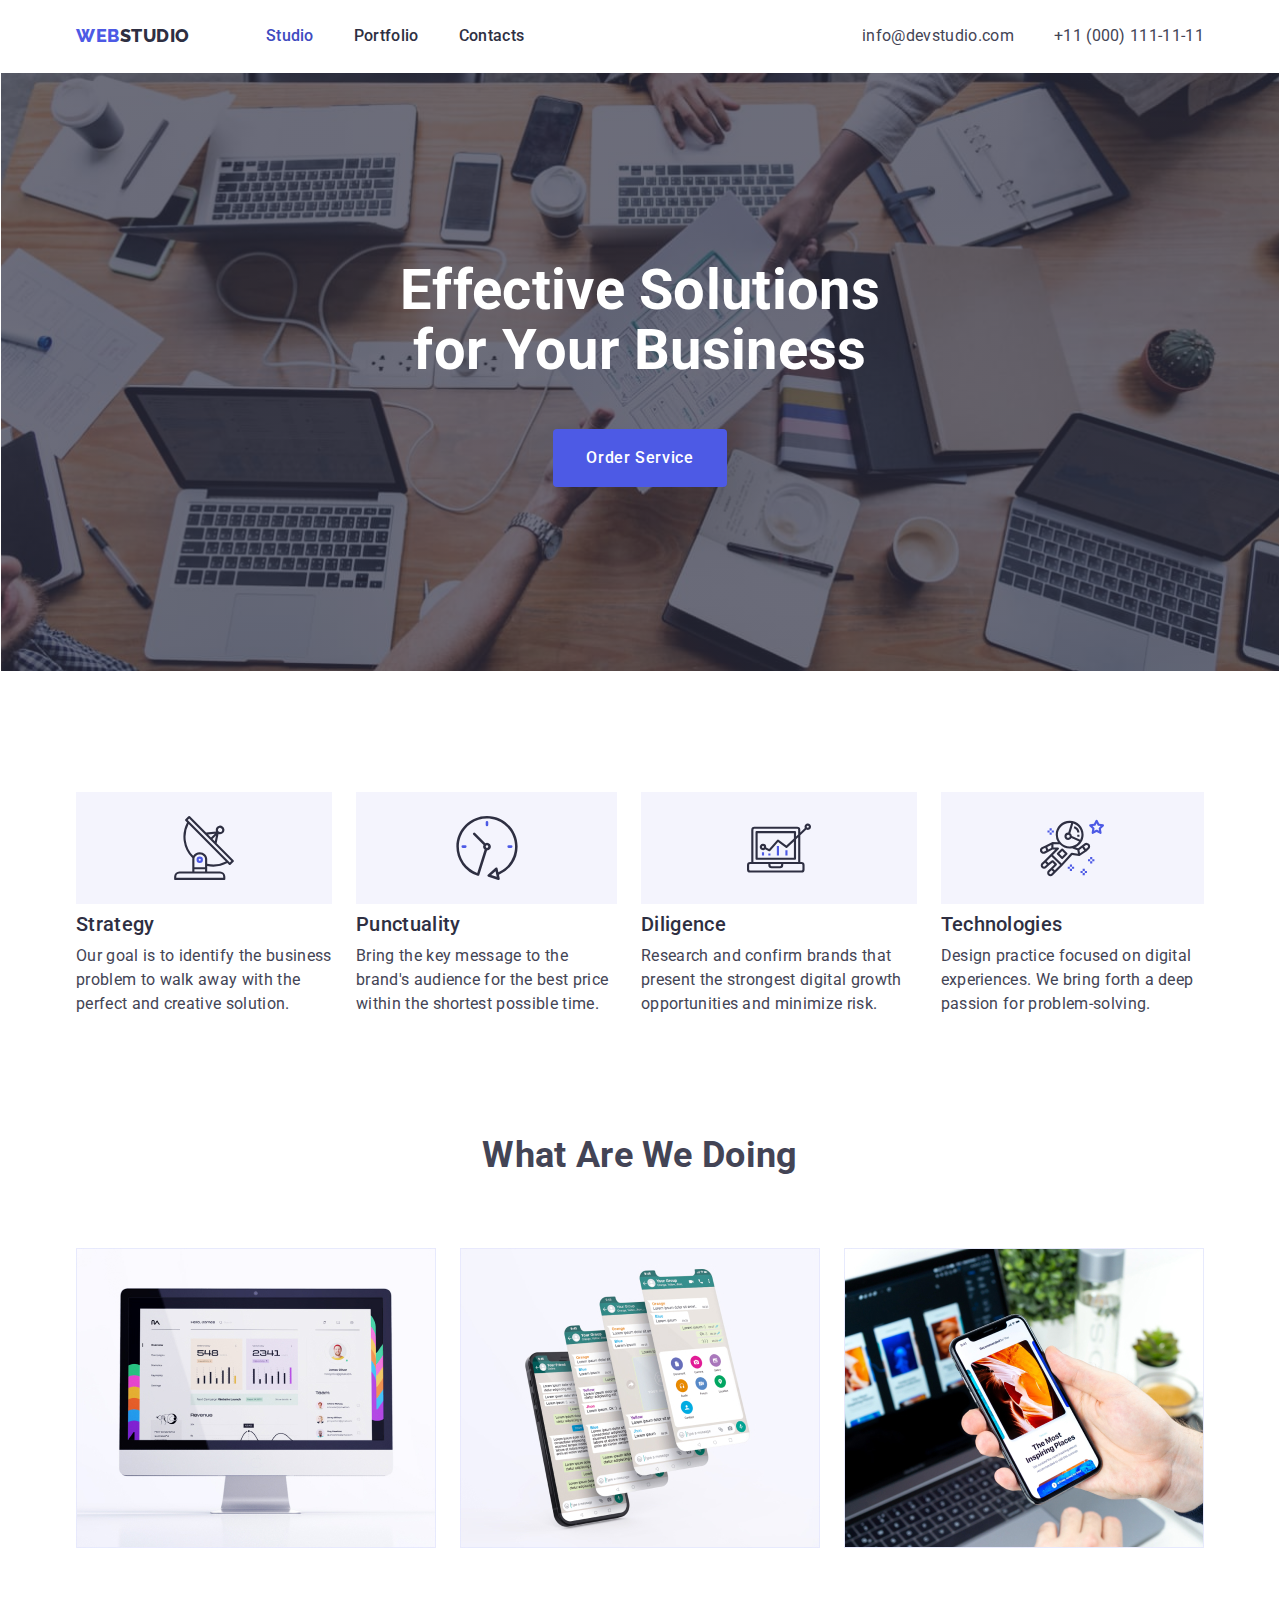
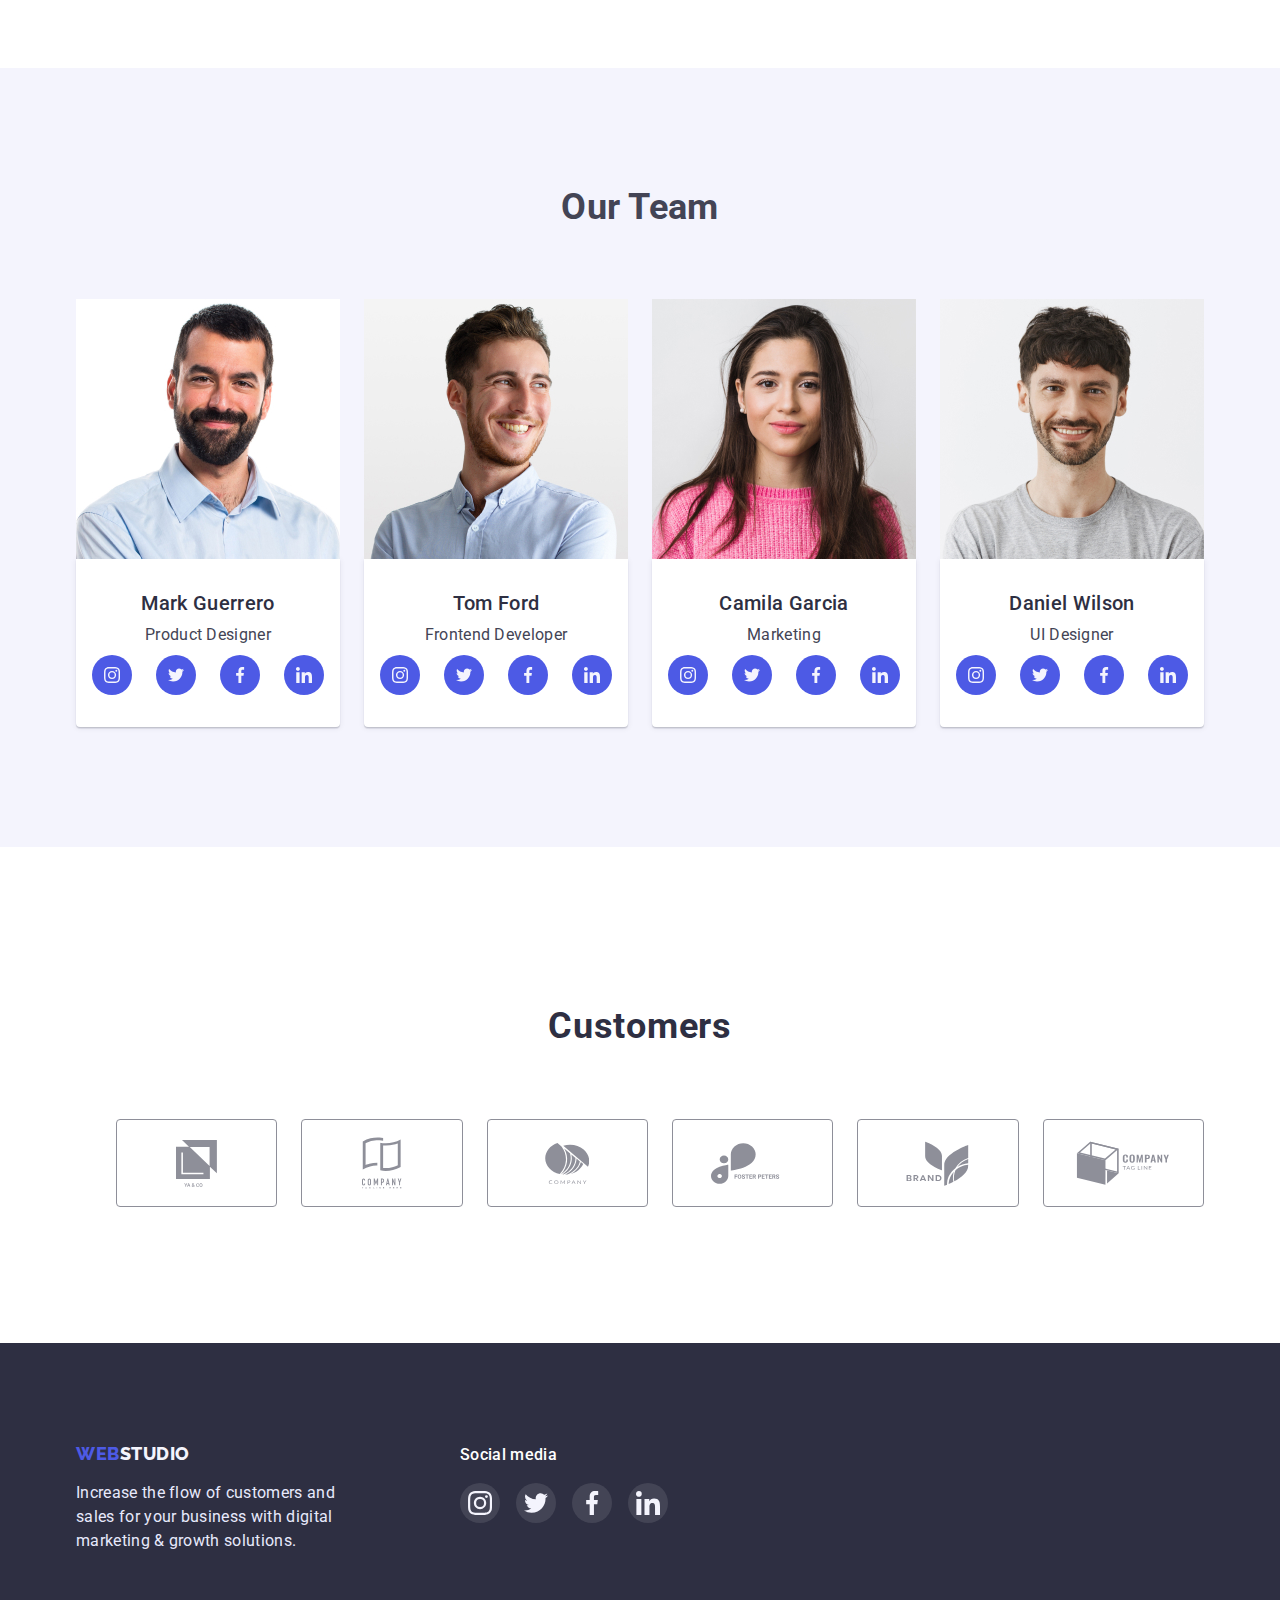
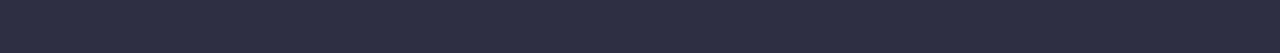
==== index.html @ 41a915ce "Initial commit" ====
<!DOCTYPE html>
<html lang="en">
<head>
    <meta charset="UTF-8">
    <meta http-equiv="X-UA-Compatible" content="IE=edge">
    <meta name="viewport" content="width=device-width, initial-scale=1.0">
    <title>Document</title>
    <link rel="preconnect" href="https://fonts.googleapis.com">
    <link rel="preconnect" href="https://fonts.gstatic.com" crossorigin>
    <link href="https://fonts.googleapis.com/css2?family=Raleway:wght@800&family=Roboto:wght@400;500;700&display=swap" rel="stylesheet">
    <link rel="stylesheet" href="https://cdnjs.cloudflare.com/ajax/libs/modern-normalize/1.1.0/modern-normalize.min.css">
    <link rel="stylesheet" href="./css/style.css">
</head>
<body class="page">
    <header>
        <div class="container main-nav">
        <nav class="main-nav">
        <a href="./index.html" class="header-link"><span class="header-logo">Web</span>Studio</a>
        <ul class="site-nav-list">
        <li class="site-nav item"><a class="link current" href="./index.html">Studio</a>
        </li>
        <li class="site-nav item"><a class="link" href="./portfolio.html">Portfolio</a>
        </li>
        <li class="site-nav item"><a class="link" href="">Contacts</a>
        </li>
    </ul>
</nav>
<address>
<ul class="address-nav">
    <li class="address-nav item">
        <a class="address-link" href="mailto:info@devstudio.com">info@devstudio.com</a>
    </li>
    <li class="address-nav item">
        <a class="address-link" href="tel:+110001111111">+11 (000) 111-11-11</a>
    </li>
</ul>
</address>
</div>
    </header>
    <main>
     <section class="hero">
        <div class="container">
            <div class="header-content">
        <h1 class="hero-title">Effective Solutions for Your Business </h1>
        <button type="button" class="button">Order Service</button>
    </div>
</div>
    </section>
<!--Section 1-->
    <section class="section">
        <div class="container">
        <h2 class="visually-hiden">Section 1</h2>
    <ul class="section-one-list">
        <li class="section-one-li strategy">
            <div class="section-one-icon">
                <svg class="section-one-svg">
                    <use href="./images/all-icon.svg#icon-antenna"></use>
                </svg>
            </div>
        <h3 class="section-title">Strategy</h3>
        <p class="section-one-text">Our goal is to identify the business problem to walk away with the perfect and creative solution.</p>
        </li>
        <li class="section-one-li punctuality">
            <div class="section-one-icon">
                <svg class="section-one-svg">
                    <use href="./images/all-icon.svg#icon-clock"></use>
                </svg>
            </div>
        <h3 class="section-title">Punctuality</h3>
        <p class="section-one-text">Bring the key message to the brand's audience for the best price within the shortest possible time.</p>
        </li>
        <li class="section-one-li diligence">
            <div class="section-one-icon">
                <svg class="section-one-svg">
                    <use href="./images/all-icon.svg#icon-diagram"></use>
                </svg>
            </div>
        <h3 class="section-title">Diligence</h3>
        <p class="section-one-text">Research and confirm brands that present the strongest digital growth opportunities and minimize risk.</p>
        </li>
        <li class="section-one-li technologies">
            <div class="section-one-icon">
                <svg class="section-one-svg">
                    <use href="./images/all-icon.svg#icon-astronaut"></use>
                </svg>
            </div>
        <h3 class="section-title">Technologies</h3>
        <p class="section-one-text">Design practice focused on digital experiences. We bring forth a deep passion for problem-solving.</p>
        </li>
    </ul>
</div>
    </section>
    <!--Section 2-->
    <section class="doing">
        <div class="container">
        <h2 class="section-two-title">What are we doing</h2>
    <ul class="doing-list">
        <li><img src="./images/images1.jpg" alt="Computer" width="360"></li>
        <li><img src="./images/images2.jpg" alt="Phone" width="360"></li>
        <li class="last-picture"><img src="./images/images3.jpg" alt="Computer and Phone" width="360"></li>
    </ul>
</div>
    </section>
    <!--Team-->
    <section class="team">
        <div class="container">
    <h2 class="section-three-title">Our Team</h2>
    <ul class="team-list">
    <li class="all-team">
        <img src="./images/person1.jpg" alt="Designer" width="264"> 
        <div class="team-card">
        <h3 class="team-name">Mark Guerrero</h3>
        <p class="team-work">Product Designer</p>
        <ul class="social-team">
            <li class="social-team-li">
                <a class="social-link-team" aria-label="Instagram" href="">
                    <svg width="16px" height="16px" >
                        <use href="./images/all-icon.svg#icon-instagram"></use>
                    </svg>
                </a>
            </li>
            <li class="social-team-li">
                <a class="social-link-team" aria-label="Twitter" href="">
                    <svg width="16px" height="16px" >
                        <use href="./images/all-icon.svg#icon-twitter"></use>
                    </svg>
                </a>
            </li>
            <li class="social-team-li">
                <a class="social-link-team" aria-label="Facebook" href="">
                    <svg width="16px" height="16px" >
                        <use href="./images/all-icon.svg#icon-facebook"></use>
                    </svg>
                </a>
            </li>
            <li class="social-team-li">
                <a class="social-link-team" aria-label="Linkedin" href="">
                    <svg width="16px" height="16px" >
                        <use href="./images/all-icon.svg#icon-linkedin"></use>
                    </svg>
                </a>
            </li>
        </ul>
    </div>
    </li>
    <li class="all-team">
        <img src="./images/person2.jpg" alt="Developer" width="264">
        <div class="team-card">
        <h3 class="team-name">Tom Ford</h3>
        <p class="team-work">Frontend Developer</p>
        <ul class="social-team">
            <li class="social-team-li">
                <a class="social-link-team" aria-label="Instagram" href="">
                    <svg width="16px" height="16px" >
                        <use href="./images/all-icon.svg#icon-instagram"></use>
                    </svg>
                </a>
            </li>
            <li class="social-team-li">
                <a class="social-link-team" aria-label="Twitter" href="">
                    <svg width="16px" height="16px" >
                        <use href="./images/all-icon.svg#icon-twitter"></use>
                    </svg>
                </a>
            </li>
            <li class="social-team-li">
                <a class="social-link-team" aria-label="Facebook" href="">
                    <svg width="16px" height="16px" >
                        <use href="./images/all-icon.svg#icon-facebook"></use>
                    </svg>
                </a>
            </li>
            <li class="social-team-li">
                <a class="social-link-team" aria-label="Linkedin" href="">
                    <svg width="16px" height="16px" >
                        <use href="./images/all-icon.svg#icon-linkedin"></use>
                    </svg>
                </a>
            </li>
        </ul>
    </div>
    </li>
    <li class="all-team">
        <img src="./images/person3.jpg" alt="Marketing" width="264">
        <div class="team-card">
        <h3 class="team-name">Camila Garcia</h3>
        <p class="team-work">Marketing</p>
        <ul class="social-team">
            <li class="social-team-li">
                <a class="social-link-team" aria-label="Instagram" href="">
                    <svg width="16px" height="16px" >
                        <use href="./images/all-icon.svg#icon-instagram"></use>
                    </svg>
                </a>
            </li>
            <li class="social-team-li">
                <a class="social-link-team" aria-label="Twitter" href="">
                    <svg width="16px" height="16px" >
                        <use href="./images/all-icon.svg#icon-twitter"></use>
                    </svg>
                </a>
            </li>
            <li class="social-team-li">
                <a class="social-link-team" aria-label="Facebook" href="">
                    <svg width="16px" height="16px" >
                        <use href="./images/all-icon.svg#icon-facebook"></use>
                    </svg>
                </a>
            </li>
            <li class="social-team-li">
                <a class="social-link-team" aria-label="Linkedin" href="">
                    <svg width="16px" height="16px" >
                        <use href="./images/all-icon.svg#icon-linkedin"></use>
                    </svg>
                </a>
            </li>
        </ul>
    </div>
    </li>
    <li class="all-team last-picture">
        <img src="./images/person4.jpg" alt="UI-designer" width="264">
        <div class="team-card">
        <h3 class="team-name">Daniel Wilson</h3>
        <p class="team-work">UI Designer</p>
        <ul class="social-team">
            <li class="social-team-li">
                <a class="social-link-team" aria-label="Instagram" href="">
                    <svg width="16px" height="16px" >
                        <use href="./images/all-icon.svg#icon-instagram"></use>
                    </svg>
                </a>
            </li>
            <li class="social-team-li">
                <a class="social-link-team" aria-label="Twitter" href="">
                    <svg width="16px" height="16px" >
                        <use href="./images/all-icon.svg#icon-twitter"></use>
                    </svg>
                </a>
            </li>
            <li class="social-team-li">
                <a class="social-link-team" aria-label="Facebook" href="">
                    <svg width="16px" height="16px" >
                        <use href="./images/all-icon.svg#icon-facebook"></use>
                    </svg>
                </a>
            </li>
            <li class="social-team-li">
                <a class="social-link-team" aria-label="Linkedin" href="">
                    <svg width="16px" height="16px" >
                        <use href="./images/all-icon.svg#icon-linkedin"></use>
                    </svg>
                </a>
            </li>
        </ul>
    </div>
    </li>
</ul>
</div>
</section>
<!--Customers-->
<section class="customers">
<div class="container">
    <h2 class="customers-text">Customers</h2>
    <ul class="customers-list">
        <li class="company-li">
            <a class="customers-link" href="">
                <svg class="company-icon" width="41" height="47"> 
                    <use href="./images/all-icon.svg#icon-union"></use>
                </svg>
            </a>
        </li>
        <li class="company-li">
            <a class="customers-link" href="">
                <svg class="company-icon" width="40" height="52"> 
                    <use href="./images/all-icon.svg#icon-union-2"></use>
                </svg>
            </a>
        </li>
        <li class="company-li">
            <a class="customers-link" href="">
                <svg class="company-icon" width="44" height="41"> 
                    <use href="./images/all-icon.svg#icon-union-3"></use>
                </svg>
            </a>
        </li>
        <li class="company-li">
            <a class="customers-link" href="">
                <svg class="company-icon" width="84" height="41"> 
                    <use href="./images/all-icon.svg#icon-union-4"></use>
                </svg>
            </a>
        </li>
        <li class="company-li">
            <a class="customers-link" href="">
                <svg class="company-icon" width="63" height="45"> 
                    <use href="./images/all-icon.svg#icon-union-5"></use>
                </svg>
            </a>
        </li>
        <li class="company-li">
            <a class="customers-link" href="">
                <svg class="company-icon" width="94" height="44"> 
                    <use href="./images/all-icon.svg#icon-union-6"></use>
                </svg>
            </a>
        </li>
    </ul>
</div>
</section>
</main>
<!--Footer-->
<footer class="footer">
    <div class="foot-container container">
        <div class="logo-foot">
<a href="./index.html" class="footer-link"><span class="footer-logo">Web</span>Studio</a>
<p class="footer-text">Increase the flow of customers and sales for your business with digital marketing & growth solutions.</p>
</div>
<div class="foot-social">
<b class="social-text">Social media</b>
<ul class="social-foot">
    <li class="social-list-foot">
        <a class="social-link-foot" aria-label="Instagram" href="">
        <svg width="24px" height="24px" class="social-link-icon-foot">
            <use href="./images/all-icon.svg#icon-instagram"></use>
        </svg> 
    </a></li>
    <li class="social-list-foot">
        <a class="social-link-foot" aria-label="Twitter" href="">
        <svg width="24px" height="24px" class="social-link-icon-foot">
            <use href="./images/all-icon.svg#icon-twitter"></use>
        </svg> 
    </a></li>
    <li class="social-list-foot">
        <a class="social-link-foot" aria-label="Facebook" href="">
        <svg width="24px" height="24px" class="social-link-icon-foot">
            <use href="./images/all-icon.svg#icon-facebook"></use>
        </svg> 
    </a></li>
    <li class="social-list-foot">
        <a class="social-link-foot" aria-label="Linkedin" href="">
        <svg width="24px" height="24px" class="social-link-icon-foot">
            <use href="./images/all-icon.svg#icon-linkedin"></use>
        </svg> 
    </a></li>
</ul>
</div>
</div>
</footer>
</body>
</html>
---- css/style.css ----
:root {
    --main-text-color: #2E2F42;
    --second-text-color: #434455;
    --main-bg-color: #ffffff;
    --second-bg-color: #F4F4FD;
    --hero-bg-color:#2E2F42;
    --btn-bg-color: #F4F4FD;
    --btn-bg-color-active: #404BBF;
    --btn-text-color: #4D5AE5;
    --btn-text-color-active: #FFFFFF;
    --success: #31D0AA;
    --subtle-text: #8E8F99;
    --accent: #E7E9FC;
}
.page {
    background-color: var(--main-bg-color);
    color: var(--second-text-color);
    font-family: Roboto, sans-serif;
    letter-spacing: 0.02em;
}
.header {
    border: 1px solid var(--accent);
    border-top: none;
 }
.main-nav {
    display: flex;
    align-items: center;
}
.container {
    width: 1158px;
    margin-left: auto;
    margin-right: auto;
    padding-left: 15px;
    padding-right: 15px;
}
.container .main-nav {
    display: flex;
    align-items: center;
}
ul {
    list-style: none;
}
.header-link {
    color: var(--main-text-color);
    font-family: Raleway, cursive;
    letter-spacing: 0.03em;
    font-weight: 800; 
    font-size: 18px;
    line-height: 1.3;
    text-transform: uppercase;
    text-decoration: none;
}
.header-link .header-logo :hover, 
.header-link .header-logo :focus {
    color: var(--btn-bg-color-active);
}
.header-logo {
    color: var(--btn-text-color);
}
.site-nav .link {
display: block;
padding-top: 24px;
padding-bottom: 24px;

color: var(--main-text-color);
font-weight: 500;
font-size: 16px;
line-height: 1.5;
text-decoration: none;
}
.site-nav-list {
    padding: 0;
    margin: 0;
    gap: 40px;
    display: flex;
    margin-left: 76px;
}
.site-nav :hover, 
.site-nav :focus {
    color: var(--btn-bg-color-active);
}
.site-nav .link.current{
    color: var(--btn-bg-color-active);
}
.address-nav .address-link {
    color: var(--second-text-color);
font-style: normal;
font-size: 16px;
line-height: 1.5;
text-decoration: none;
}
address {
    margin-left: auto;
}
.address-nav {
    display: flex;
    padding: 0;
    margin-left: auto;
    margin: 0;
}
.address-nav .item + .item{
    margin-left: 40px;
}
.address-nav :hover, 
.address-nav :focus {
    color: var(--btn-bg-color-active);
}
.address-link {
    text-decoration: none;
}
.hero {
    background-color: var(--hero-bg-color);
    text-align: center;
    padding: 188px 0;
    margin-left: auto;
    margin-right: auto;
    max-width: 1440px;
    height: 600px;
    border: 1px solid var(--btn-text-color-active);
    background-image: linear-gradient(rgba(46,47,66,0.7), 
    rgba(46,47,66,0.7)
    ),
    url("../images/hero.jpg");
    background-repeat: no-repeat;
    background-position: center;
    background-size: cover;
}
.header-content {
    width: 496px;
    margin-left: auto;
    margin-right: auto;
}
.hero-title {
    margin-top: 0;
    margin-bottom: 48px;
    color:  #FFFFFF;
font-weight: 700;
font-size: 56px;
line-height: 1.07;
text-align: center;
}
.button {
    border-radius: 4px;
    padding: 16px 32px;
    min-width: 169px;
    border: 1px solid transparent;
    color: #FFFFFF;
    background-color: var(--btn-text-color);
    letter-spacing: 0.04em;
    font-family: Roboto;
font-weight: 500;
font-size: 16px;
line-height: 1.5;
cursor: pointer;
}
.section {
    padding-top: 120px;
    padding-bottom: 120px;
}
.visually-hiden {
    position: absolute;
    white-space: nowrap;
    width: 1px;
    height: 1px;
    overflow: hidden;
    border: 0;
    padding: 0;
    clip: rect(0 0 0 0);
    clip-path: inset(50%);
    margin: -1px;
}
.section-one-list {
    display: flex;
    gap: 24px;
    margin: 0;
    padding: 0;
}
.section-one-icon {
    display: flex;
    justify-content: center;
    align-items: center;
    height: 112px;
    margin-bottom: 8px;
    background-color: var(--btn-bg-color);
}
.section-one-svg {
    width: 64px;
    height: 64px;
}
.section-title {
    margin-top: 0;
    margin-bottom: 8px;
    color: var(--main-text-color);
font-weight: 500;
font-size: 20px;
line-height: 1.2;
}
.section-one-text {
    margin-top: 0;
    margin-bottom: 0;
font-size: 16px;
line-height: 1.5;
}
.doing {
    padding-top: 0;
    padding-bottom: 120px;
} 
.doing-list {
    display: flex;
    gap: 24px;
    padding: 0;
    margin: 0;
}
.doing-list img{
    display: block;
}
.last-picture img {
    margin-right: 0;
}
.section-two-title {
    margin-top: 0;
    margin-bottom: 72px;
    font-weight: 700;
    font-size: 36px;
    line-height: 1.1;
    text-align: center;
    text-transform: capitalize;
}
.all-team img {
display: block;
max-width: 100%;
height: auto;
}
.team {
    margin-top: 0;
    margin-bottom: 0;
    padding-top: 120px;
    padding-bottom: 120px;
    background-color: var(--second-bg-color);
} 
.section-three-title {
    margin-top: 0;
    margin-bottom: 72px;
font-weight: 700;
font-size: 36px;
line-height: 1.1;
text-align: center;
}
.team-card {
    display: flex;
    flex-direction: column;
    padding-top: 32px;
    padding-bottom: 32px;
    text-align: center;
    background-color: var(--btn-text-color-active);
    border-radius: 0px 0px 4px 4px;
    box-shadow: 0px 1px 6px rgba(46, 47, 66, 0.08), 0px 1px 1px rgba(46, 47, 66, 0.16), 0px 2px 1px rgba(46, 47, 66, 0.08);
}
.team-list {
    display: flex;
    gap: 24px;
    padding: 0;
    margin: 0;
}
.team-name {
    margin-top: 0;
    margin-bottom: 8px;
    color: var(--main-text-color);
font-weight: 500;
font-size: 20px;
line-height: 1.2;
}
.team-work {
font-size: 16px;
line-height: 1.5;
margin: 0;
margin-bottom: 8px;
}
.social-team {
    display: flex;
    justify-content: center;
    padding: 0;
    margin: 0;
    gap: 24px;
}
.social-team-li {
    display: flex;
    width: 40px;
    height: 40px;
}
.social-link-team {
    display: flex;
    justify-content: center;
    align-items: center;
    border-radius: 50%;
    width: 100%;
    height: 100%;
    background-color: var(--btn-text-color);
}
.social-link-team:hover,
.social-link-team:focus {
    background-color: var(--btn-bg-color-active);
}
.customers {
    padding-bottom: 120px;
}
.customers-text {
    padding-top: 130px;
    margin-bottom: 72px;
    font-weight: 700;
    font-size: 36px;
    line-height: 1.11;
    text-align: center;
    letter-spacing: 0.02em;
    text-transform: capitalize;
    color: var(--main-text-color);
}
.customers-list {
    display: flex;
    gap: 24px;
}
.company-li {
    display: flex;
    width: 168px;
    height: 88px;
}
.customers-link {
    display: flex;
    justify-content: center;
    align-items: center;
    height: 100%;
    width: 100%;
    color: var(--subtle-text);
    border: 1px solid rgba(142,143,153,1);
    border-radius: 4px;
} 
.company-icon {
    fill: currentColor;
}
.customers-link:hover,
.customers-link:focus {
    border: 1px solid var(--btn-bg-color-active);
    color: var(--btn-bg-color-active);
}
.footer {
    padding-top: 100px;
    padding-bottom: 100px;
    background-color: var(--hero-bg-color);
}
.footer-link {
    display: inline-block;
    margin-bottom: 16px;
    color: #F4F4FD;
font-family: Raleway, cursive;
letter-spacing: 0.03em;
font-weight: 800;
font-size: 18px;
line-height: 1.16;
text-transform: uppercase;
text-decoration: none;
}
.footer-link .footer-logo :hover, 
.footer-link .footer-logo :focus {
    color: var(--btn-bg-color-active);
}
.footer-logo {
    color: var(--btn-text-color);
}
.footer-text {
    margin-top: 0;
    margin-bottom: 0;
    width: 264px;
    color: var(--accent);
font-size: 16px;
line-height: 1.5;
}
.foot-container {
    display: flex;
    align-items: baseline;
}
.logo-foot {
    margin-right: 120px;
}
.foot-social {
    display: flex;
    flex-direction: column;
}
.social-text {
    color: #FFFFFF;
    font-weight: 500;
    font-size: 16px;
    line-height: 24px;
    letter-spacing: 0.02em;
    margin: 0;
    margin-bottom: 16px;
}
.social-foot {
    display: flex;
    gap: 16px;
    padding: 0;
    margin: 0;
}
.social-list-foot {
    width: 40px;
    height: 40px;
}
.social-link-foot {
    display: flex;
    justify-content: center;
    align-items: center;
    border-radius: 50%;
    width: 100%;
    height: 100%;
    background: rgba(255, 255, 255, 0.1);
}
.social-link-foot:hover,
.social-link-foot:focus {
    background-color: var(--success);
}
/* Portfolio */
.portfolio-section {
    padding-top: 96px;
    padding-bottom: 120px;
}
.filtr-btn {
    display: flex;
   margin: 0;
   padding: 0;
   justify-content: center;
   margin-bottom: 72px;
}
.button-portfolio:hover,
.button-portfolio:focus {
    color: var(--btn-text-color-active);
    background-color: var(--btn-bg-color-active);
    box-shadow: 0px 3px 1px rgba(0, 0, 0, 0.1), 0px 2px 1px rgba(0, 0, 0, 0.08), 0px 2px 2px rgba(0, 0, 0, 0.12);
}
.button-portfolio {
    border-radius: 4px;
padding: 12px 24px;
border: 1px solid var(--accent);
    background-color: var(--btn-bg-color);
    color: var(--btn-text-color);
font-weight: 500;
font-size: 16px;
line-height: 1.5;
letter-spacing: 0.04em;
cursor: pointer;
}
.list-button {
    margin-right: 24px;
}
.list-button:nth-child(5) {
    margin-right: 0;
}
.portfolio-list {
    display: flex;
    flex-wrap: wrap;
    padding: 0;
    margin: 0;
    gap: 48px 24px;
}
.flex-element {
    width: 360px;
}
.flex-element:nth-child(3n) {
    margin-right: 0;
}
.flex-element img {
display: block;
max-width: 100%;
height: auto;
}
.card-portfolio-link {
    display: block;
    text-decoration: none;
}
.card-portfolio-link:hover,
.card-portfolio-link:focus {
    border: 0.5px solid #F4F4FD;
    box-shadow: 0px 1px 6px rgba(46, 47, 66, 0.08), 0px 1px 1px rgba(46, 47, 66, 0.16), 0px 2px 1px rgba(46, 47, 66, 0.08);
}
.text-portfolio-img {
    padding: auto;
   border: 1px solid var(--accent);
   padding: 32px 16px;
   border-top: none;
}
.general-text {
    margin-top: 0;
    margin-bottom: 8px;
    color: var(--main-text-color);
font-weight: 500;
font-size: 20px;
line-height: 1.2;
}
p {
    margin-bottom: 0;
}
.second-portfolio-text {
    margin-top: 0;
    color: var(--second-text-color);
font-size: 16px;
line-height: 1.5;
}
.name {
    margin-bottom: 0;
}
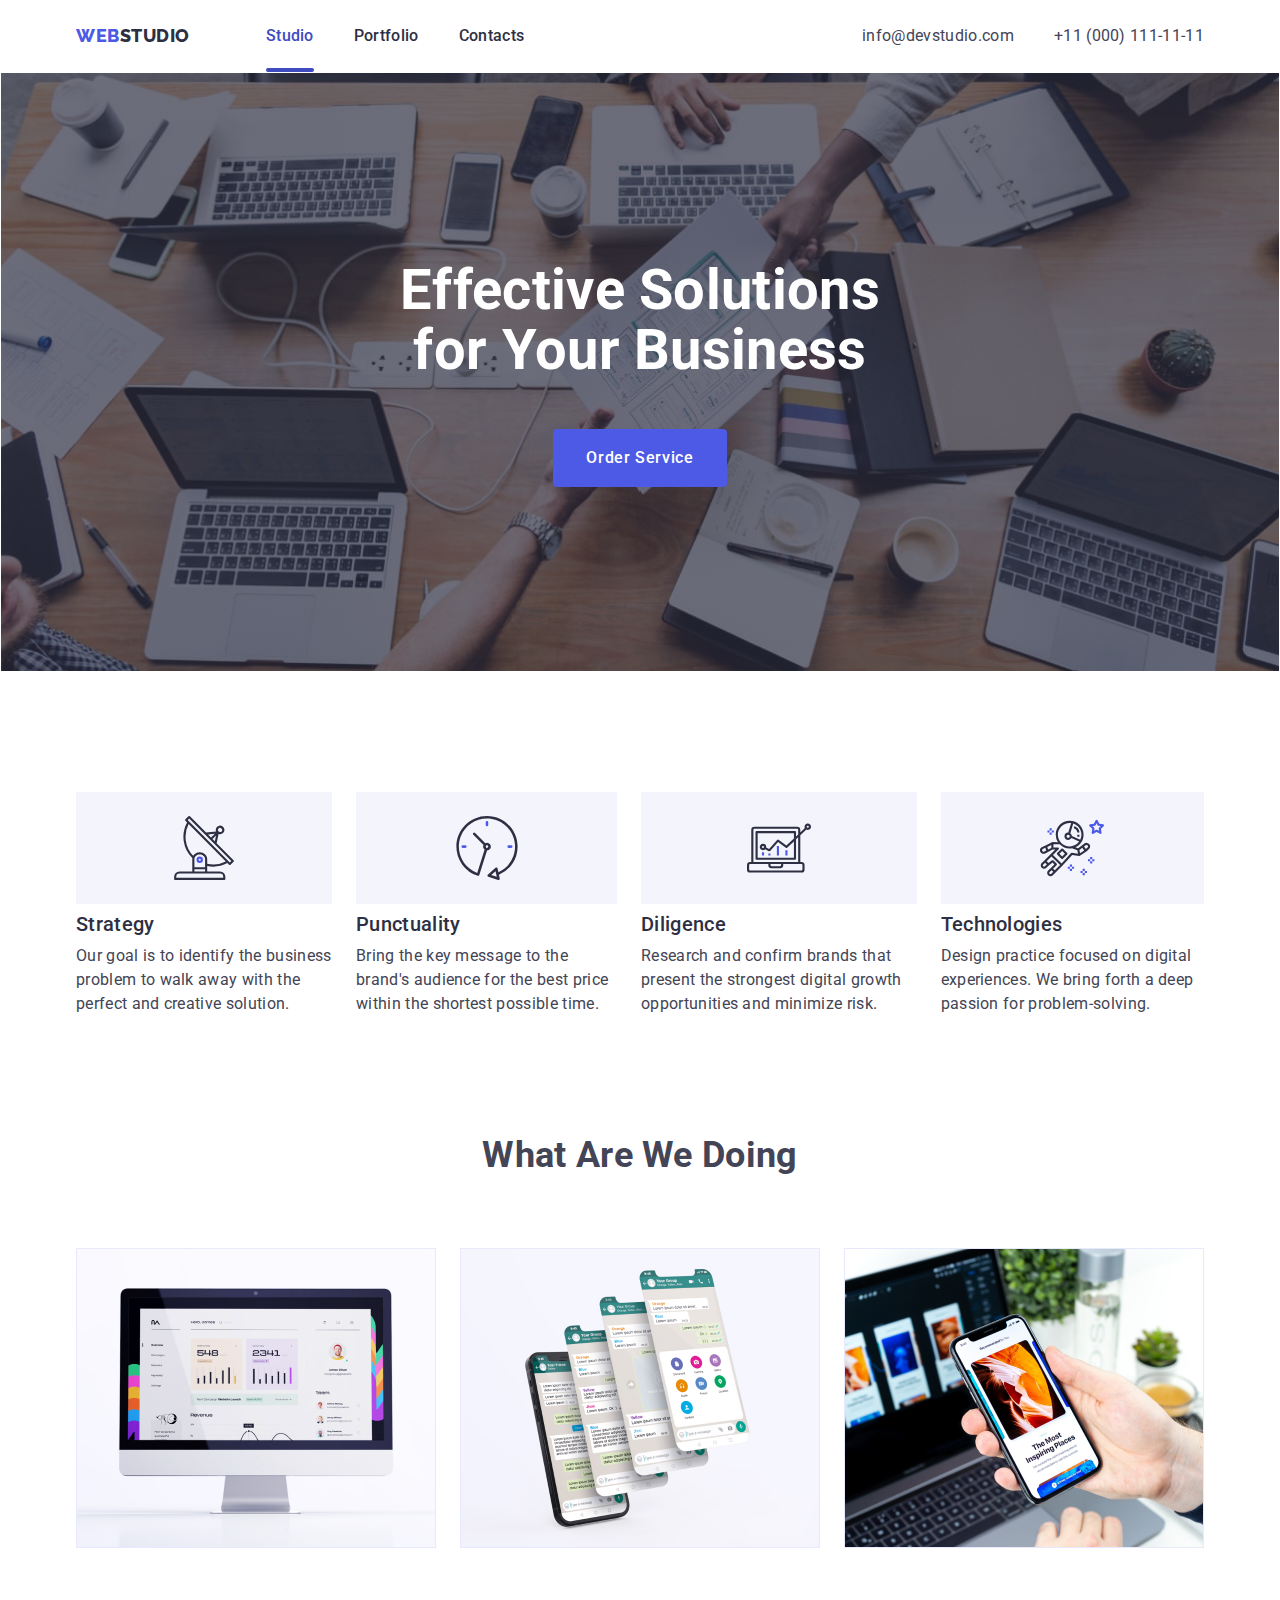
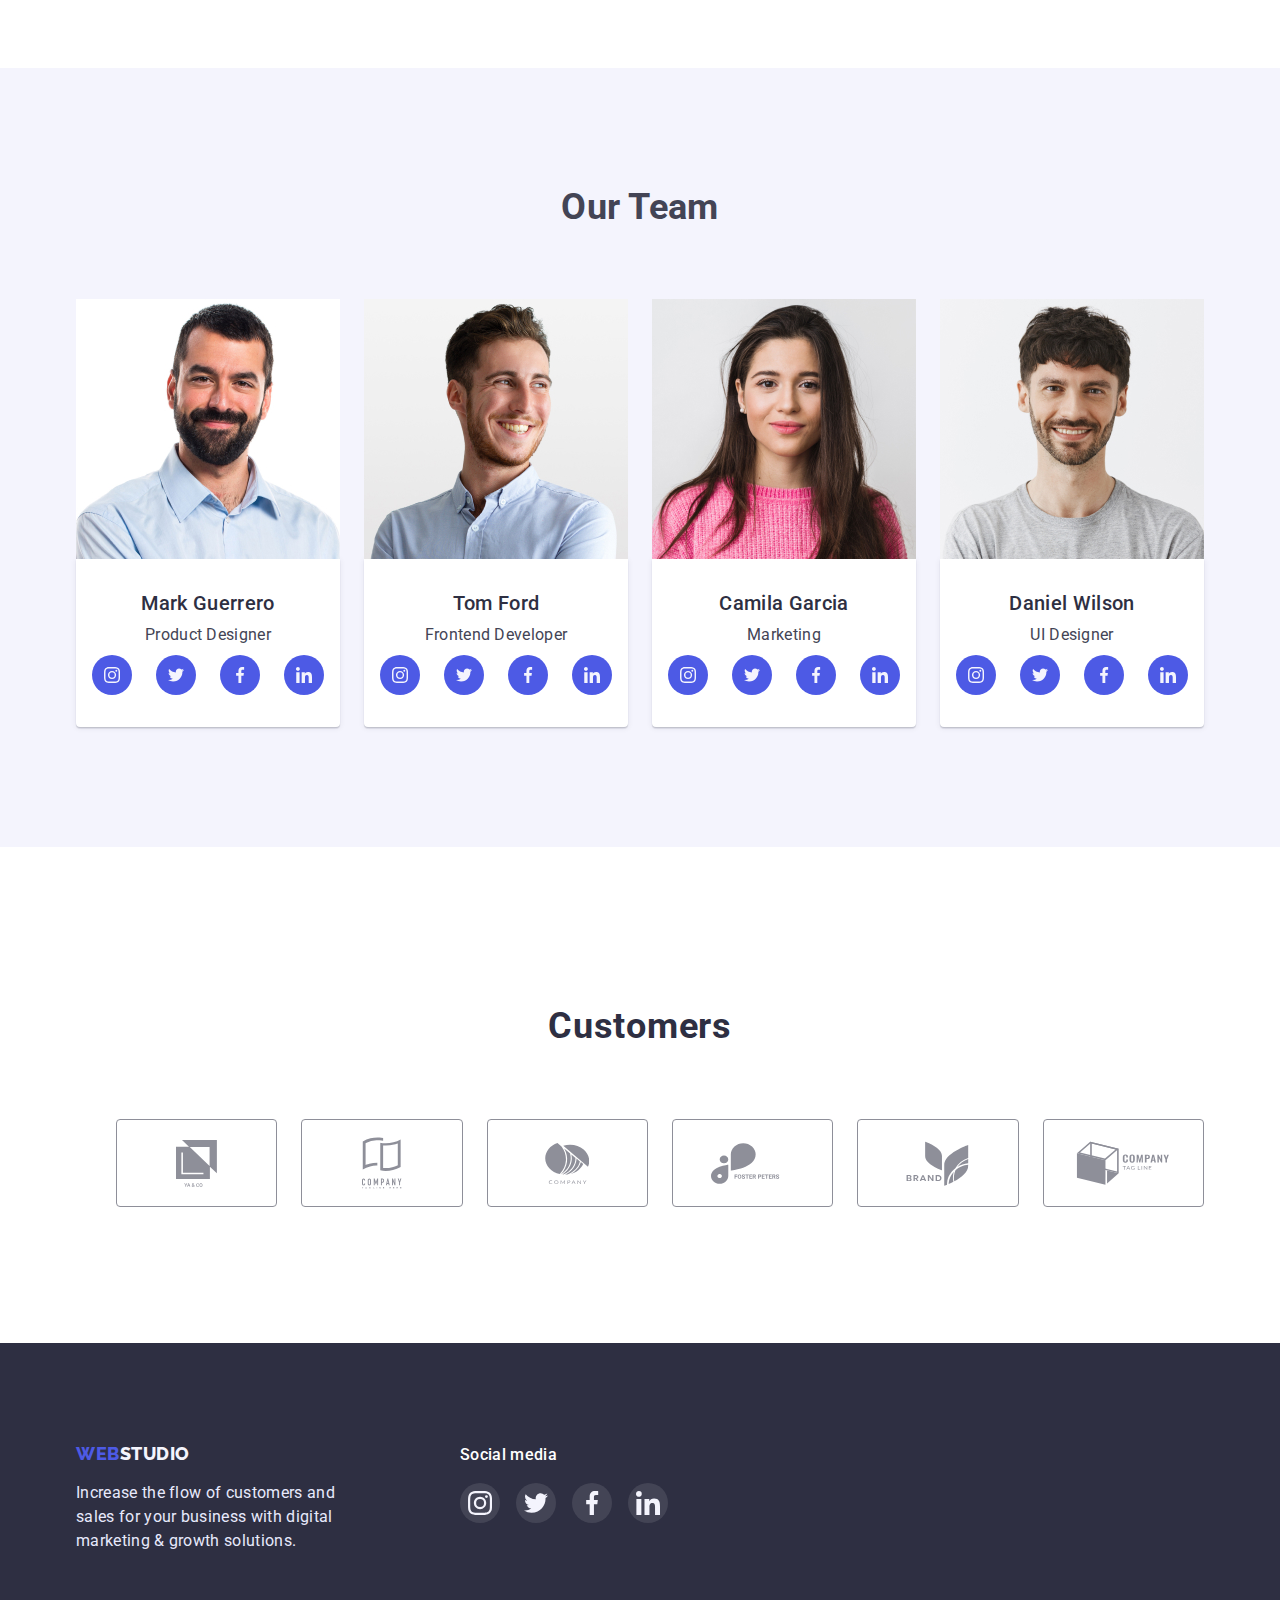
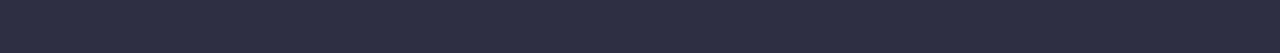
==== commit 18fdab00: "1 lesson" ====
--- a/index.html
+++ b/index.html
@@ -17,7 +17,7 @@
         <nav class="main-nav">
         <a href="./index.html" class="header-link"><span class="header-logo">Web</span>Studio</a>
         <ul class="site-nav-list">
-        <li class="site-nav item"><a class="link current" href="./index.html">Studio</a>
+        <li class="site-nav item"><a class="link current active" href="./index.html">Studio</a>
         </li>
         <li class="site-nav item"><a class="link" href="./portfolio.html">Portfolio</a>
         </li>
@@ -42,7 +42,7 @@
         <div class="container">
             <div class="header-content">
         <h1 class="hero-title">Effective Solutions for Your Business </h1>
-        <button type="button" class="button">Order Service</button>
+        <button type="button" class="button" data-modal-open>Order Service</button>
     </div>
 </div>
     </section>
@@ -346,5 +346,16 @@
 </div>
 </div>
 </footer>
+<!-- Modal Window -->
+<div class="backdrop is-hidden" data-modal>
+    <div class="modal">
+        <button class="button-modal" type="button" data-modal-close>
+            <svg class="modal-icon" width="8px" height="8px">
+                <use href="./images/all-icon.svg#icon-close"></use>
+            </svg>
+        </button>
+    </div>
+</div>
+<script src="./js/modal.js"></script>
 </body>
 </html>--- a/css/style.css
+++ b/css/style.css
@@ -11,6 +11,7 @@
     --success: #31D0AA;
     --subtle-text: #8E8F99;
     --accent: #E7E9FC;
+    --modal-window: #FCFCFC;
 }
 .page {
     background-color: var(--main-bg-color);
@@ -75,12 +76,27 @@
     display: flex;
     margin-left: 76px;
 }
+.site-nav.item {
+    position: relative;
+}
 .site-nav :hover, 
 .site-nav :focus {
     color: var(--btn-bg-color-active);
 }
 .site-nav .link.current{
     color: var(--btn-bg-color-active);
+}
+.site-nav .link.current.active::after {
+    content: '';
+    position: absolute;
+    display: flex;
+    justify-content: center;
+    align-items: center;
+    width: 100%;
+    height: 4px;
+    background-color: var(--btn-bg-color-active);
+border-radius: 2px;
+bottom: 0;
 }
 .address-nav .address-link {
     color: var(--second-text-color);
@@ -139,6 +155,48 @@
 line-height: 1.07;
 text-align: center;
 }
+.backdrop {
+    position: fixed;
+    top: 0;
+    left: 0;
+    width: 100%;
+    height: 100%;
+    background-color: rgba(46, 47, 66, 0.4);;
+    
+}
+.backdrop.is-hidden {
+    opacity: 0;
+    pointer-events: none;
+    visibility: hidden;
+}
+.modal {
+    position: absolute;
+    top: 50%;
+    left: 50%;
+    transform: translate(-50%, -50%);
+    width: 408px;
+    min-height: 576px;
+    background-color: var(--modal-window);
+    border-radius: 4px;
+    box-shadow: 0px 1px 1px rgba(0, 0, 0, 0.14), 0px 1px 3px rgba(0, 0, 0, 0.12), 0px 2px 1px rgba(0, 0, 0, 0.2);
+}
+.button-modal {
+    position: absolute;
+    display: flex;
+    align-items: center;
+    justify-content: center;
+    padding: 0;
+    top: 24px;
+    right: 24px;
+    cursor: pointer;
+    color: #000000;
+    border-radius: 50%;
+    width: 24px;
+    height: 24px;
+    background: #E7E9FC;
+    border: 1px solid #d9d9d9;
+}
+
 .button {
     border-radius: 4px;
     padding: 16px 32px;
@@ -453,6 +511,45 @@
 .list-button:nth-child(5) {
     margin-right: 0;
 }
+.portfolio-window {
+    display: flex;
+    position: relative;
+}
+.portfolio-window::before {
+    display: inline-block;
+    position: absolute;
+    content: '';
+    width: 100%;
+    height: 100%;
+    background-color: var(--btn-text-color);
+    opacity: 0;
+}
+.portfolio-window:hover::before,
+.portfolio-window:focus::before {
+    opacity: 1;
+}
+.portfolio-window-text {
+    display: flex;
+    justify-content: center;
+    position: absolute;
+    opacity: 0;
+    width: 100%;
+    height: 100%;
+    padding-top: 40px;
+    padding-right: 32px;
+    padding-left: 32px;
+    padding-bottom: 164px;
+
+font-size: 16px;
+line-height: 24px;
+letter-spacing: 0.02em;
+color: var(--second-bg-color);
+
+}
+.portfolio-window-text:hover,
+.portfolio-window-text:focus {
+    opacity: 1;
+}
 .portfolio-list {
     display: flex;
     flex-wrap: wrap;
